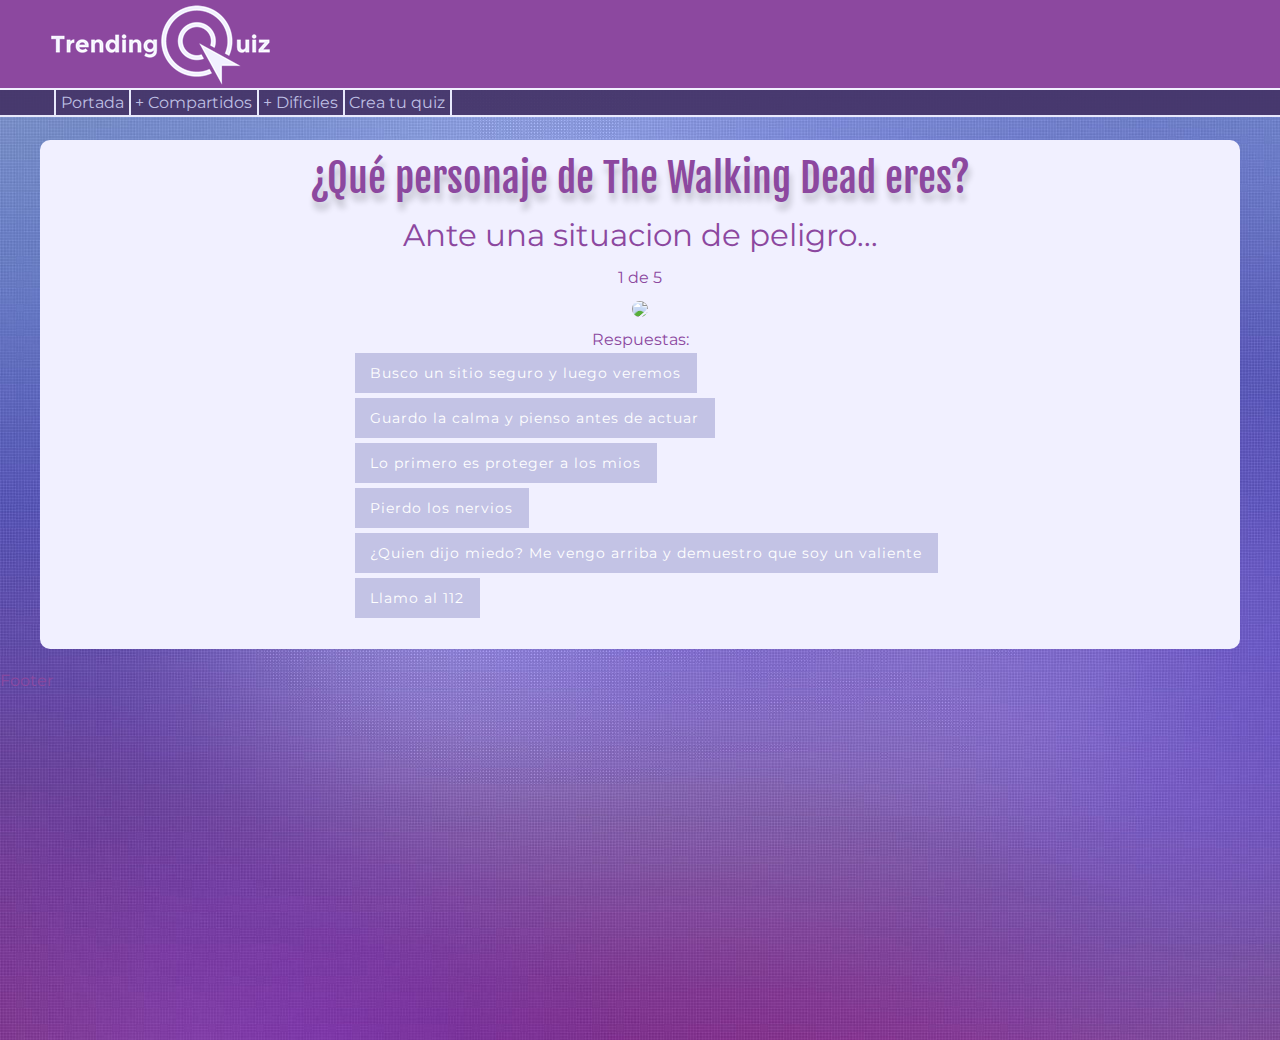
==== quiz.html @ d1822ca4 "Primer estilo de pregunta" ====
<!doctype html>
<html class="no-js" lang="es">
<head>
    <meta charset="utf-8"/>
    <meta name="viewport" content="width=device-width, initial-scale=1.0"/>
    <title>QuizMaker</title>
    <meta name="description" content="Descripcion">
    <meta name="keywords" content="Keywords blabla">
    <link href='https://fonts.googleapis.com/css?family=Montserrat|Fjalla+One|Playfair+Display' rel='stylesheet'
          type='text/css'>
    <link rel="stylesheet" href="css/foundation.css"/>
    <link rel="stylesheet" href="css/app.css"/>
    <link rel="shortcut icon" type="image/x-icon" href="imgs/favicon.ico">
</head>
<body>


<header>
    <div class="row">
        <img class="logo" src="imgs/logo.png">
    </div>
</header>
<nav>
    <div class="row">
        <div class="medium-centered">
            <ul>
                <li class="primerli"><a href="">Portada</a></li>
                <li><a href="">+ Compartidos</a></li>
                <li><a href="">+ Dificiles</a></li>
                <li><a href="">Crea tu quiz</a></li>
            </ul>
        </div>
    </div>
</nav>
<section>
    <article>
        <div class="row">
                <!-- Box completo -->
                <div class="medium-12 columns boxcontent"><h2>¿Qué personaje de The Walking Dead eres? </h2>

                    <h3>Ante una situacion de peligro...</h3>

                    <p>1 de 5</p>

                    <p>
                        <img src="https://movement-prod.imgix.net/uploads/42/6f5d8a015917c72eb8baf9e78eff74/Sin_t_tulo_1.jpg?fit=min&h=324&w=576">
                    </p>
                    <p>Respuestas:</p>
                    <div class="medium-8 medium-offset-3 columns">
                        <ul>
                            <li><a class="button secondary boton" href="quiz2.html">Busco un sitio seguro y luego veremos</a></li>
                            <li><a class="button secondary boton" href="quiz2.html">Guardo la calma y pienso antes de actuar</a>
                            </li>
                            <li><a class="button secondary boton" href="quiz2.html">Lo primero es proteger a los mios</a></li>
                            <li><a class="button secondary boton" href="quiz2.html">Pierdo los nervios</a></li>
                            <li><a class="button secondary boton" href="quiz2.html">¿Quien dijo miedo? Me vengo arriba y demuestro
                                que soy un valiente</a></li>
                            <li><a class="button secondary boton" href="quiz2.html">Llamo al 112</a></li>
                        </ul>
                    </div>
                    <div class="medium-4 columns"></div>
                    <!-- Box completo -->
                </div>
        </div>
    </article>
</section>
<aside>

</aside>
<footer>Footer</footer>

<script src="js/vendor/jquery.min.js"></script>
<script src="js/foundation.min.js"></script>
<script src="js/app.js"></script>
</body>
</html>
---- css/app.css ----
/*
* CSS
Color 1: #443266;
Color 2: #C3C3E5;
Color 3: #F1F0FF;
Color 4: #8C489F;
*/
body {
    color: #8C489F;
    background-image: url("../imgs/bg-min.jpg");
    font-family: 'Montserrat', sans-serif;
}

header {
    background-color: #8C489F;
    width: 100%;
    height: 90px;
    padding-left: 20px;
    color: #C3C3E5;
    border-bottom-style: solid;
    border-bottom-color: #F1F0FF;
    border-bottom-width: 2px;
    position: fixed;
    top: 0;
}

.logo {
    padding-top: 5px;
}

nav {
    background-color: #443266;
    border-bottom-style: solid;
    border-bottom-color: #F1F0FF;
    border-bottom-width: 2px;
    position: fixed;
    width: 100%;
    height: 27px;
    top: 90px;
    opacity: 0.92;
    filter: alpha(opacity=92);
}

.primerli {
    border-left-width: 2px;
    border-left-style: solid;
    border-left-color: #F1F0FF;
}

nav ul {
    margin-bottom: 0rem; /* Quitar margin que trae foundation */
    margin-left: 0.25rem;
    padding-left: 0.9375rem;
}

nav ul li {
    display: inline;
    padding: 5px;
    border-right-width: 2px;
    border-right-style: solid;
    border-right-color: #F1F0FF;
    margin: 0 0 0 -5px;
}

nav ul li a {
    color: #C3C3E5;
    width: 100px;
    height: 46px;
    padding-top: 0.75rem;
    padding-bottom: 0.75rem;
}

nav ul li a:hover {
    color: #443266;
}

nav ul li a:active {
    color: #C3C3E5; /* avoiding use of !important */
}

nav ul li:hover {
    background-color: white;
    /* opacity: 0.90; */
    font-weight: bold;

}

section {
    margin-top: 140px;
}

.boxcontent {
    border-radius: 10px;
    background-color: #F1F0FF;
    padding: 10px;
    text-align: center;
    margin-bottom: 20px;
}

.boxcontent h2 {
    font-family: 'Fjalla One', sans-serif;
    text-shadow: 2px 8px 6px rgba(0, 0, 0, 0.2),
    0px -5px 35px rgba(255, 255, 255, 0.3);
}

.boxcontent img {
    border-radius: 20px;
    padding: 10px;
}
.boxcontent ul {
    list-style-type: none;
    margin-left:-5px;
}
.boxcontent li {
    height:45px;
    letter-spacing: 1px;
    text-align: left;
}
.boxcontent .boton {
background-color: #C3C3E5;
}
.boxcontent .boton:hover{
    background-color: #8C489F;
}
.boxcontent .boton:active{
    background-color: #8C489F;
}
.boxcontent p {
    margin-bottom:0px;
}
.boxredes {
    border-radius: 10px;
    background-color: #F1F0FF;
    padding: 10px;
    text-align: center;
}
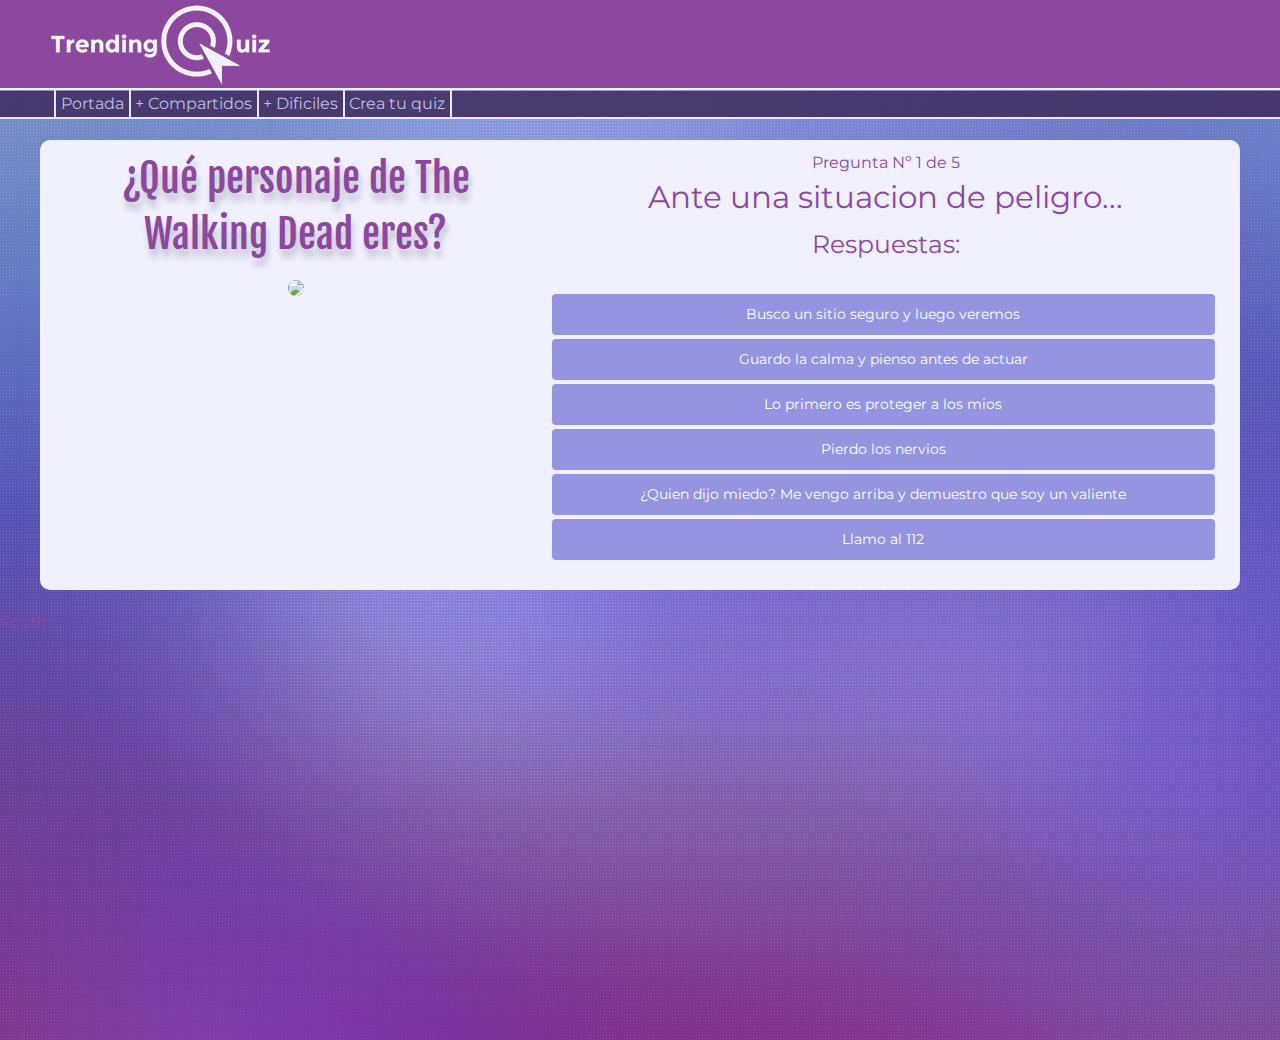
==== commit 1bc16126: "Firefox fix & Responsiveness tweaks" ====
--- a/quiz.html
+++ b/quiz.html
@@ -10,6 +10,7 @@
           type='text/css'>
     <link rel="stylesheet" href="css/foundation.css"/>
     <link rel="stylesheet" href="css/app.css"/>
+    <link rel="stylesheet" href="css/foundation-icons.css"/>
     <link rel="shortcut icon" type="image/x-icon" href="imgs/favicon.ico">
 </head>
 <body>
@@ -22,7 +23,7 @@
 </header>
 <nav>
     <div class="row">
-        <div class="medium-centered">
+        <div class="small-12">
             <ul>
                 <li class="primerli"><a href="">Portada</a></li>
                 <li><a href="">+ Compartidos</a></li>
@@ -35,32 +36,70 @@
 <section>
     <article>
         <div class="row">
-                <!-- Box completo -->
-                <div class="medium-12 columns boxcontent"><h2>¿Qué personaje de The Walking Dead eres? </h2>
+            <!-- Box completo -->
+            <div class="small-12 columns boxcontent">
+                <!-- Pantallas verticales -->
 
-                    <h3>Ante una situacion de peligro...</h3>
+                    <div class="small-12 show-for-portrait columns">
+                        <h2>¿Qué personaje de The Walking Dead eres? </h2>
 
-                    <p>1 de 5</p>
+                <p>
+                    <img src="https://movement-prod.imgix.net/uploads/42/6f5d8a015917c72eb8baf9e78eff74/Sin_t_tulo_1.jpg?fit=min&h=324&w=576">
+                </p>
+            </div>
+            <div class="small-12 show-for-portrait columns">
+                <p>Pregunta Nº 1 de 5</p>
 
-                    <p>
-                        <img src="https://movement-prod.imgix.net/uploads/42/6f5d8a015917c72eb8baf9e78eff74/Sin_t_tulo_1.jpg?fit=min&h=324&w=576">
-                    </p>
-                    <p>Respuestas:</p>
-                    <div class="medium-8 medium-offset-3 columns">
-                        <ul>
-                            <li><a class="button secondary boton" href="quiz2.html">Busco un sitio seguro y luego veremos</a></li>
-                            <li><a class="button secondary boton" href="quiz2.html">Guardo la calma y pienso antes de actuar</a>
-                            </li>
-                            <li><a class="button secondary boton" href="quiz2.html">Lo primero es proteger a los mios</a></li>
-                            <li><a class="button secondary boton" href="quiz2.html">Pierdo los nervios</a></li>
-                            <li><a class="button secondary boton" href="quiz2.html">¿Quien dijo miedo? Me vengo arriba y demuestro
-                                que soy un valiente</a></li>
-                            <li><a class="button secondary boton" href="quiz2.html">Llamo al 112</a></li>
-                        </ul>
-                    </div>
-                    <div class="medium-4 columns"></div>
-                    <!-- Box completo -->
-                </div>
+                <h3>Ante una situacion de peligro...</h3>
+
+                <h4>Respuestas:</h4> <br>
+                <ul>
+                    <li><a class="button expanded boton" href="quiz2.html">Busco un sitio seguro y luego
+                        veremos</a></li>
+                    <li><a class="button expanded boton" href="quiz2.html">Guardo la calma y pienso antes de
+                        actuar</a>
+                    </li>
+                    <li><a class="button expanded boton" href="quiz2.html">Lo primero es proteger a los
+                        mios</a></li>
+                    <li><a class="button expanded boton" href="quiz2.html">Pierdo los nervios</a></li>
+                    <li><a class="button expanded boton" href="quiz2.html">¿Quien dijo miedo? Me vengo arriba
+                        y demuestro
+                        que soy un valiente</a></li>
+                    <li><a class="button expanded boton" href="quiz2.html">Llamo al 112</a></li>
+                </ul>
+            </div>
+
+            <!-- Pantallas horizontales -->
+            <div class="small-5 show-for-landscape columns">
+                <h2>¿Qué personaje de The Walking Dead eres? </h2>
+
+                <p>
+                    <img src="https://movement-prod.imgix.net/uploads/42/6f5d8a015917c72eb8baf9e78eff74/Sin_t_tulo_1.jpg?fit=min&h=324&w=576">
+                </p>
+            </div>
+            <div class="small-7 show-for-landscape columns">
+                <p>Pregunta Nº 1 de 5</p>
+
+                <h3>Ante una situacion de peligro...</h3>
+
+                <h4>Respuestas:</h4> <br>
+                <ul>
+                    <li><a class="button expanded boton" href="quiz2.html">Busco un sitio seguro y luego
+                        veremos</a></li>
+                    <li><a class="button expanded boton" href="quiz2.html">Guardo la calma y pienso antes de
+                        actuar</a>
+                    </li>
+                    <li><a class="button expanded boton" href="quiz2.html">Lo primero es proteger a los
+                        mios</a></li>
+                    <li><a class="button expanded boton" href="quiz2.html">Pierdo los nervios</a></li>
+                    <li><a class="button expanded boton" href="quiz2.html">¿Quien dijo miedo? Me vengo arriba
+                        y demuestro
+                        que soy un valiente</a></li>
+                    <li><a class="button expanded boton" href="quiz2.html">Llamo al 112</a></li>
+                </ul>
+            </div>
+            <!-- Box completo -->
+        </div>
         </div>
     </article>
 </section>
--- a/css/app.css
+++ b/css/app.css
@@ -9,6 +9,7 @@
     color: #8C489F;
     background-image: url("../imgs/bg-min.jpg");
     font-family: 'Montserrat', sans-serif;
+
 }
 
 header {
@@ -35,8 +36,7 @@
     border-bottom-width: 2px;
     position: fixed;
     width: 100%;
-    height: 27px;
-    top: 90px;
+    top: 91px;
     opacity: 0.92;
     filter: alpha(opacity=92);
 }
@@ -84,6 +84,12 @@
     font-weight: bold;
 
 }
+nav ul li:active {
+    background-color: white;
+    /* opacity: 0.90; */
+    font-weight: bold;
+
+}
 
 section {
     margin-top: 140px;
@@ -113,11 +119,16 @@
 }
 .boxcontent li {
     height:45px;
-    letter-spacing: 1px;
     text-align: left;
 }
+.boxcontent ul li a {
+    white-space: nowrap;
+    overflow: hidden;
+    text-overflow: ellipsis;
+}
 .boxcontent .boton {
-background-color: #C3C3E5;
+background-color: #9494E0;
+    border-radius: 4px;
 }
 .boxcontent .boton:hover{
     background-color: #8C489F;
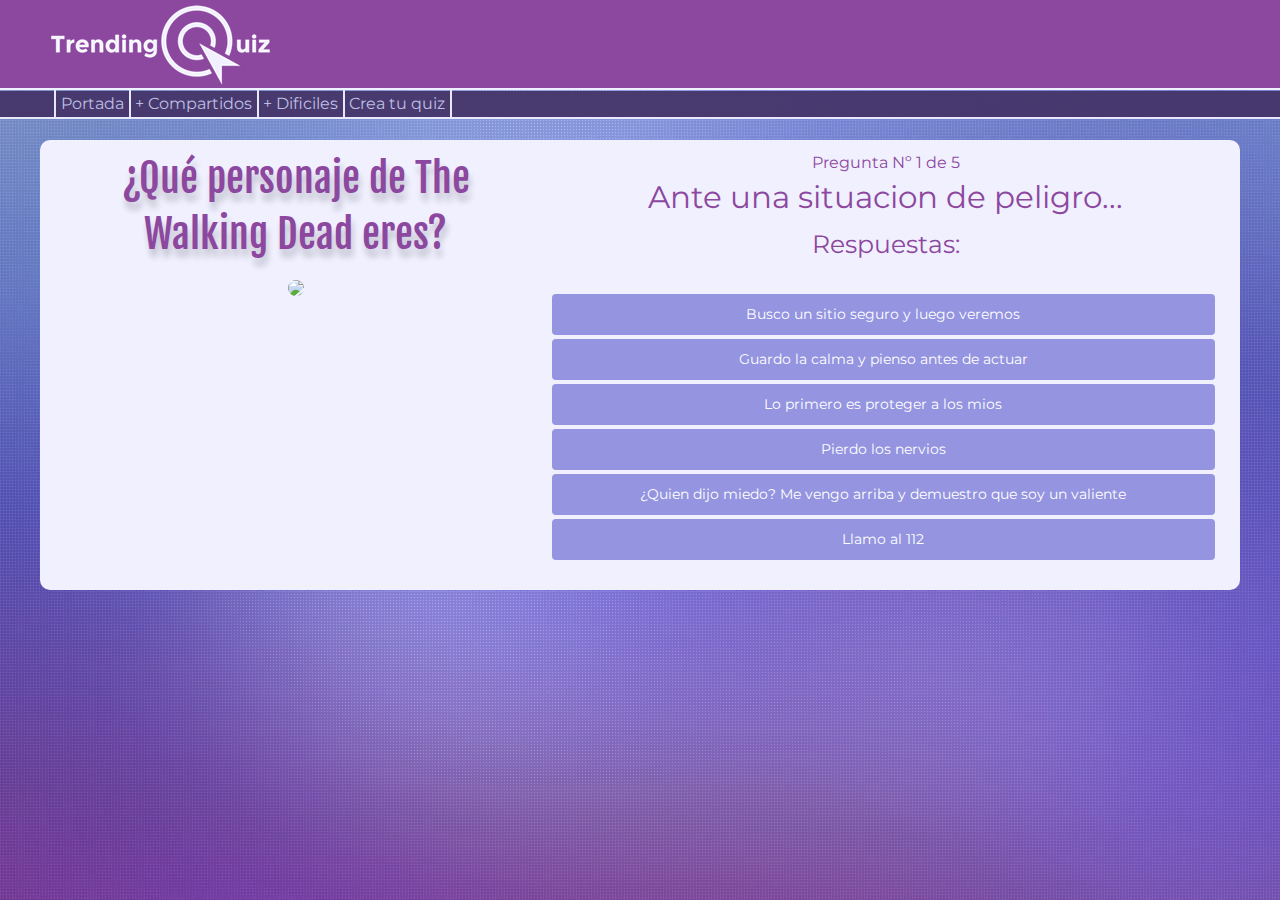
==== commit aa51c52e: "Borrado de footer" ====
--- a/quiz.html
+++ b/quiz.html
@@ -103,11 +103,6 @@
         </div>
     </article>
 </section>
-<aside>
-
-</aside>
-<footer>Footer</footer>
-
 <script src="js/vendor/jquery.min.js"></script>
 <script src="js/foundation.min.js"></script>
 <script src="js/app.js"></script>
--- a/css/app.css
+++ b/css/app.css
@@ -9,6 +9,7 @@
     color: #8C489F;
     background-image: url("../imgs/bg-min.jpg");
     font-family: 'Montserrat', sans-serif;
+    height: auto;
 
 }
 
@@ -40,7 +41,6 @@
     opacity: 0.92;
     filter: alpha(opacity=92);
 }
-
 .primerli {
     border-left-width: 2px;
     border-left-style: solid;
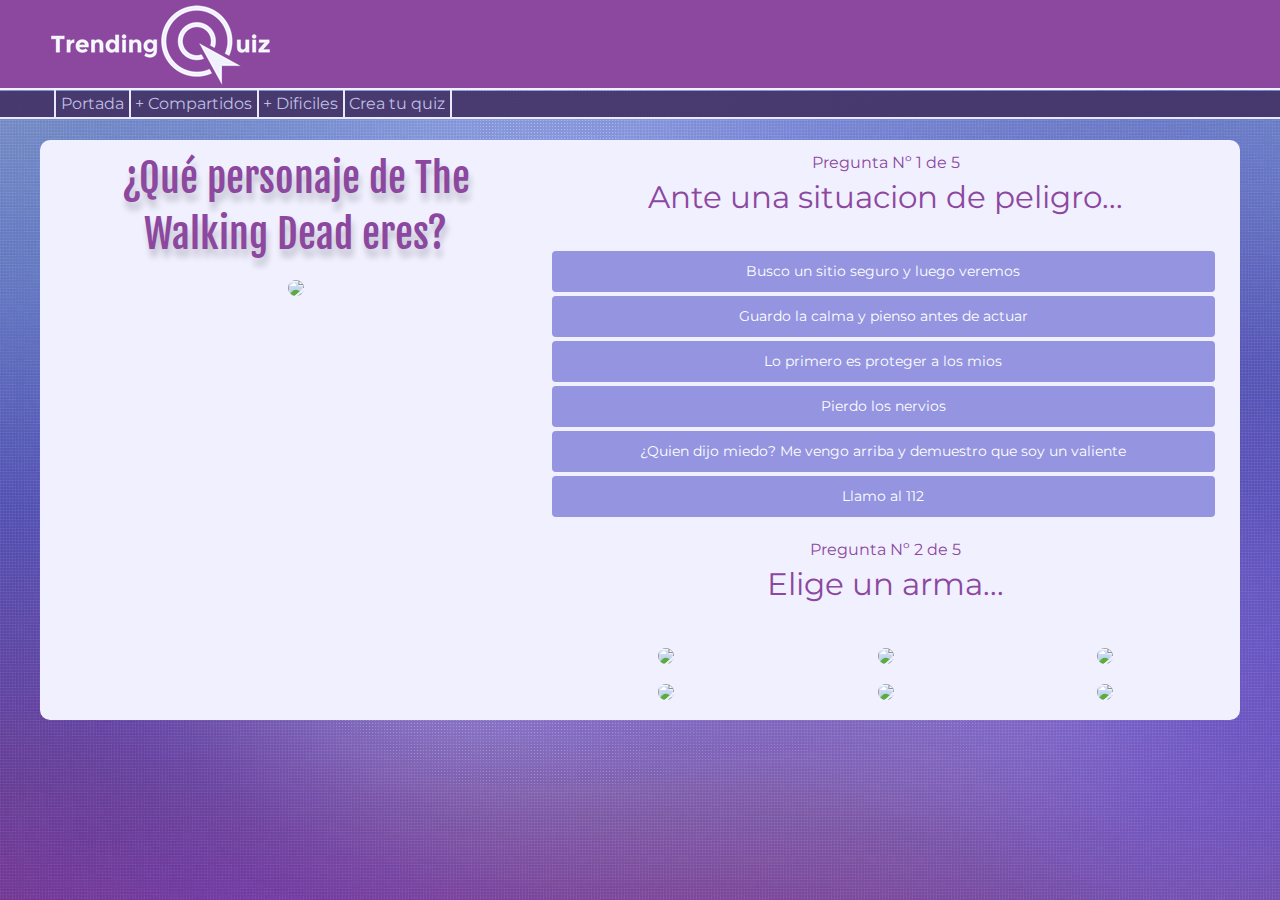
==== commit d9b10104: "JS y el diseño de las preguntas como imagenes." ====
--- a/quiz.html
+++ b/quiz.html
@@ -47,6 +47,7 @@
                     <img src="https://movement-prod.imgix.net/uploads/42/6f5d8a015917c72eb8baf9e78eff74/Sin_t_tulo_1.jpg?fit=min&h=324&w=576">
                 </p>
             </div>
+            <!-- Celulares -->
             <div class="small-12 show-for-portrait columns">
                 <p>Pregunta Nº 1 de 5</p>
 
@@ -77,26 +78,67 @@
                     <img src="https://movement-prod.imgix.net/uploads/42/6f5d8a015917c72eb8baf9e78eff74/Sin_t_tulo_1.jpg?fit=min&h=324&w=576">
                 </p>
             </div>
-            <div class="small-7 show-for-landscape columns">
+
+            <div class="small-7 show-for-landscape columns text-question" data-question="0">
                 <p>Pregunta Nº 1 de 5</p>
 
                 <h3>Ante una situacion de peligro...</h3>
 
-                <h4>Respuestas:</h4> <br>
+                <!--<h4>Respuestas:</h4>--> <br>
                 <ul>
-                    <li><a class="button expanded boton" href="quiz2.html">Busco un sitio seguro y luego
+                    <li><a class="button expanded boton answer" href="#" data-answer="0">Busco un sitio seguro y luego
                         veremos</a></li>
-                    <li><a class="button expanded boton" href="quiz2.html">Guardo la calma y pienso antes de
+                    <li><a class="button expanded boton answer" href="#" data-answer="1">Guardo la calma y pienso antes de
                         actuar</a>
                     </li>
-                    <li><a class="button expanded boton" href="quiz2.html">Lo primero es proteger a los
+                    <li><a class="button expanded boton answer" href="#" data-answer="2">Lo primero es proteger a los
                         mios</a></li>
-                    <li><a class="button expanded boton" href="quiz2.html">Pierdo los nervios</a></li>
-                    <li><a class="button expanded boton" href="quiz2.html">¿Quien dijo miedo? Me vengo arriba
+                    <li><a class="button expanded boton answer" href="#" data-answer="3">Pierdo los nervios</a></li>
+                    <li><a class="button expanded boton answer" href="#" data-answer="4">¿Quien dijo miedo? Me vengo arriba
                         y demuestro
                         que soy un valiente</a></li>
-                    <li><a class="button expanded boton" href="quiz2.html">Llamo al 112</a></li>
+                    <li><a class="button expanded boton answer" href="#" data-answer="5">Llamo al 112</a></li>
                 </ul>
+            </div>
+
+            <div class="hide-on-print hide-for-print small-7 show-for-landscape columns image-question" data-question="1">
+                <p>Pregunta Nº 2 de 5</p>
+
+                <h3>Elige un arma...</h3>
+
+                <!--<h4>Respuestas:</h4> --><br>
+
+                <div class="small-2 large-4 columns">
+                    <a href="#" class="answer" data-answer="0">
+                        <img src="https://movement-prod.imgix.net/uploads/f9/41b55e22fa13db6a7987b47bf46052/Sin_t_tulo_1.jpg?fit=min&h=300&w=300">
+                    </a>
+                </div>
+                <div class="small-2 large-4 columns">
+                    <a href="#" class="answer" data-answer="1">
+                        <img src="https://movement-prod.imgix.net/uploads/f9/41b55e22fa13db6a7987b47bf46052/Sin_t_tulo_1.jpg?fit=min&h=300&w=300">
+                    </a>
+                </div>
+                <div class="small-2 large-4 columns">
+                    <a href="#" class="answer" data-answer="2">   
+                        <img src="https://movement-prod.imgix.net/uploads/f9/41b55e22fa13db6a7987b47bf46052/Sin_t_tulo_1.jpg?fit=min&h=300&w=300">
+                    </a>
+                </div>
+                <div class="small-2 large-4 columns">
+                    <a href="#" class="answer" data-answer="3">
+                        <img src="https://movement-prod.imgix.net/uploads/f9/41b55e22fa13db6a7987b47bf46052/Sin_t_tulo_1.jpg?fit=min&h=300&w=300">
+                    </a>
+                </div>
+                <div class="small-2 large-4 columns" >
+                    <a href="#" class="answer" data-answer="4">
+                        <img src="https://movement-prod.imgix.net/uploads/f9/41b55e22fa13db6a7987b47bf46052/Sin_t_tulo_1.jpg?fit=min&h=300&w=300">
+                    </a>
+                </div>
+                <div class="small-2 large-4 columns">
+                    <a href="#" class="answer" data-answer="5">
+                        <img src="https://movement-prod.imgix.net/uploads/f9/41b55e22fa13db6a7987b47bf46052/Sin_t_tulo_1.jpg?fit=min&h=300&w=300">
+                    </a>
+                </div>
+                
             </div>
             <!-- Box completo -->
         </div>
@@ -106,5 +148,12 @@
 <script src="js/vendor/jquery.min.js"></script>
 <script src="js/foundation.min.js"></script>
 <script src="js/app.js"></script>
+<script>
+    $(document).ready(function(){
+        App.init();
+        App.initQuiz(1);
+    });      
+</script>
+
 </body>
 </html>
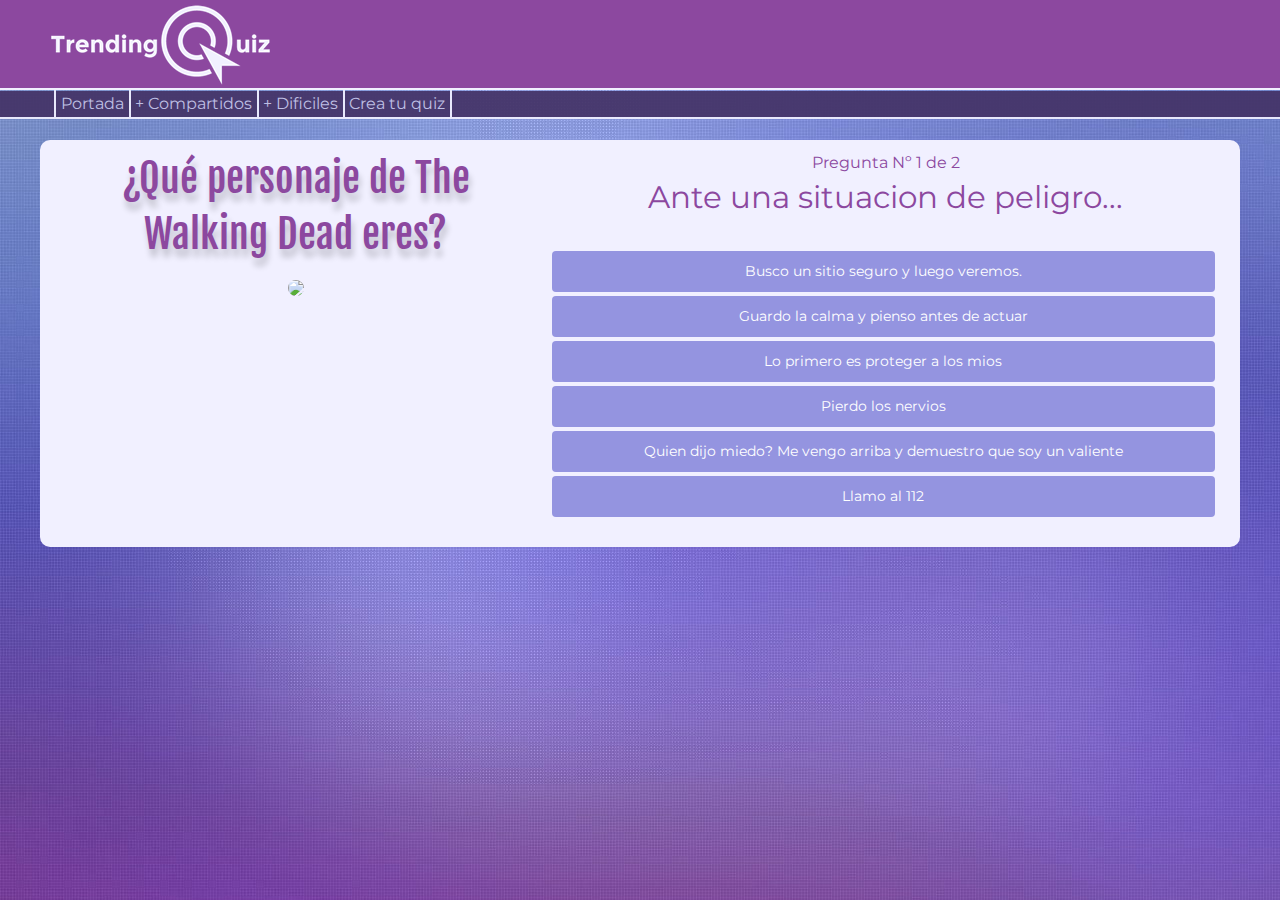
==== commit ddacdd5f: "Render del quiz desde JSON" ====
--- a/quiz.html
+++ b/quiz.html
@@ -35,111 +35,47 @@
 </nav>
 <section>
     <article>
-        <div class="row">
+        <div class="row" id="container">
             <!-- Box completo -->
             <div class="small-12 columns boxcontent">
                 <!-- Pantallas verticales -->
 
                     <div class="small-12 show-for-portrait columns">
-                        <h2>¿Qué personaje de The Walking Dead eres? </h2>
+                        <h2 id="quiz-title-v"></h2>
 
                 <p>
                     <img src="https://movement-prod.imgix.net/uploads/42/6f5d8a015917c72eb8baf9e78eff74/Sin_t_tulo_1.jpg?fit=min&h=324&w=576">
                 </p>
             </div>
             <!-- Celulares -->
-            <div class="small-12 show-for-portrait columns">
-                <p>Pregunta Nº 1 de 5</p>
+            <div class="small-12 show-for-portrait columns" id="question-container-v">
+                <p>Pregunta Nº <span id="current-question-v">1</span> de <span id="total-questions-v">5</span></p>
 
-                <h3>Ante una situacion de peligro...</h3>
+                <h3 id="question-title-v"></h3>
 
                 <h4>Respuestas:</h4> <br>
-                <ul>
-                    <li><a class="button expanded boton" href="quiz2.html">Busco un sitio seguro y luego
-                        veremos</a></li>
-                    <li><a class="button expanded boton" href="quiz2.html">Guardo la calma y pienso antes de
-                        actuar</a>
-                    </li>
-                    <li><a class="button expanded boton" href="quiz2.html">Lo primero es proteger a los
-                        mios</a></li>
-                    <li><a class="button expanded boton" href="quiz2.html">Pierdo los nervios</a></li>
-                    <li><a class="button expanded boton" href="quiz2.html">¿Quien dijo miedo? Me vengo arriba
-                        y demuestro
-                        que soy un valiente</a></li>
-                    <li><a class="button expanded boton" href="quiz2.html">Llamo al 112</a></li>
-                </ul>
+                <div id="options-container-v"></div>
             </div>
 
             <!-- Pantallas horizontales -->
             <div class="small-5 show-for-landscape columns">
-                <h2>¿Qué personaje de The Walking Dead eres? </h2>
+                <h2 id="quiz-title-h"></h2>
 
                 <p>
                     <img src="https://movement-prod.imgix.net/uploads/42/6f5d8a015917c72eb8baf9e78eff74/Sin_t_tulo_1.jpg?fit=min&h=324&w=576">
                 </p>
             </div>
 
-            <div class="small-7 show-for-landscape columns text-question" data-question="0">
-                <p>Pregunta Nº 1 de 5</p>
+            <div class="small-7 show-for-landscape columns text-question" data-question="0" id="question-container-h">
+                <p>Pregunta Nº <span id="current-question-h">1</span> de <span id="total-questions-h">5</span></p>
 
-                <h3>Ante una situacion de peligro...</h3>
+                <h3 id="question-title-h"></h3>
 
                 <!--<h4>Respuestas:</h4>--> <br>
-                <ul>
-                    <li><a class="button expanded boton answer" href="#" data-answer="0">Busco un sitio seguro y luego
-                        veremos</a></li>
-                    <li><a class="button expanded boton answer" href="#" data-answer="1">Guardo la calma y pienso antes de
-                        actuar</a>
-                    </li>
-                    <li><a class="button expanded boton answer" href="#" data-answer="2">Lo primero es proteger a los
-                        mios</a></li>
-                    <li><a class="button expanded boton answer" href="#" data-answer="3">Pierdo los nervios</a></li>
-                    <li><a class="button expanded boton answer" href="#" data-answer="4">¿Quien dijo miedo? Me vengo arriba
-                        y demuestro
-                        que soy un valiente</a></li>
-                    <li><a class="button expanded boton answer" href="#" data-answer="5">Llamo al 112</a></li>
-                </ul>
+                <div id="options-container-h"></div>
             </div>
 
-            <div class="hide-on-print hide-for-print small-7 show-for-landscape columns image-question" data-question="1">
-                <p>Pregunta Nº 2 de 5</p>
-
-                <h3>Elige un arma...</h3>
-
-                <!--<h4>Respuestas:</h4> --><br>
-
-                <div class="small-2 large-4 columns">
-                    <a href="#" class="answer" data-answer="0">
-                        <img src="https://movement-prod.imgix.net/uploads/f9/41b55e22fa13db6a7987b47bf46052/Sin_t_tulo_1.jpg?fit=min&h=300&w=300">
-                    </a>
-                </div>
-                <div class="small-2 large-4 columns">
-                    <a href="#" class="answer" data-answer="1">
-                        <img src="https://movement-prod.imgix.net/uploads/f9/41b55e22fa13db6a7987b47bf46052/Sin_t_tulo_1.jpg?fit=min&h=300&w=300">
-                    </a>
-                </div>
-                <div class="small-2 large-4 columns">
-                    <a href="#" class="answer" data-answer="2">   
-                        <img src="https://movement-prod.imgix.net/uploads/f9/41b55e22fa13db6a7987b47bf46052/Sin_t_tulo_1.jpg?fit=min&h=300&w=300">
-                    </a>
-                </div>
-                <div class="small-2 large-4 columns">
-                    <a href="#" class="answer" data-answer="3">
-                        <img src="https://movement-prod.imgix.net/uploads/f9/41b55e22fa13db6a7987b47bf46052/Sin_t_tulo_1.jpg?fit=min&h=300&w=300">
-                    </a>
-                </div>
-                <div class="small-2 large-4 columns" >
-                    <a href="#" class="answer" data-answer="4">
-                        <img src="https://movement-prod.imgix.net/uploads/f9/41b55e22fa13db6a7987b47bf46052/Sin_t_tulo_1.jpg?fit=min&h=300&w=300">
-                    </a>
-                </div>
-                <div class="small-2 large-4 columns">
-                    <a href="#" class="answer" data-answer="5">
-                        <img src="https://movement-prod.imgix.net/uploads/f9/41b55e22fa13db6a7987b47bf46052/Sin_t_tulo_1.jpg?fit=min&h=300&w=300">
-                    </a>
-                </div>
-                
-            </div>
+            
             <!-- Box completo -->
         </div>
         </div>
